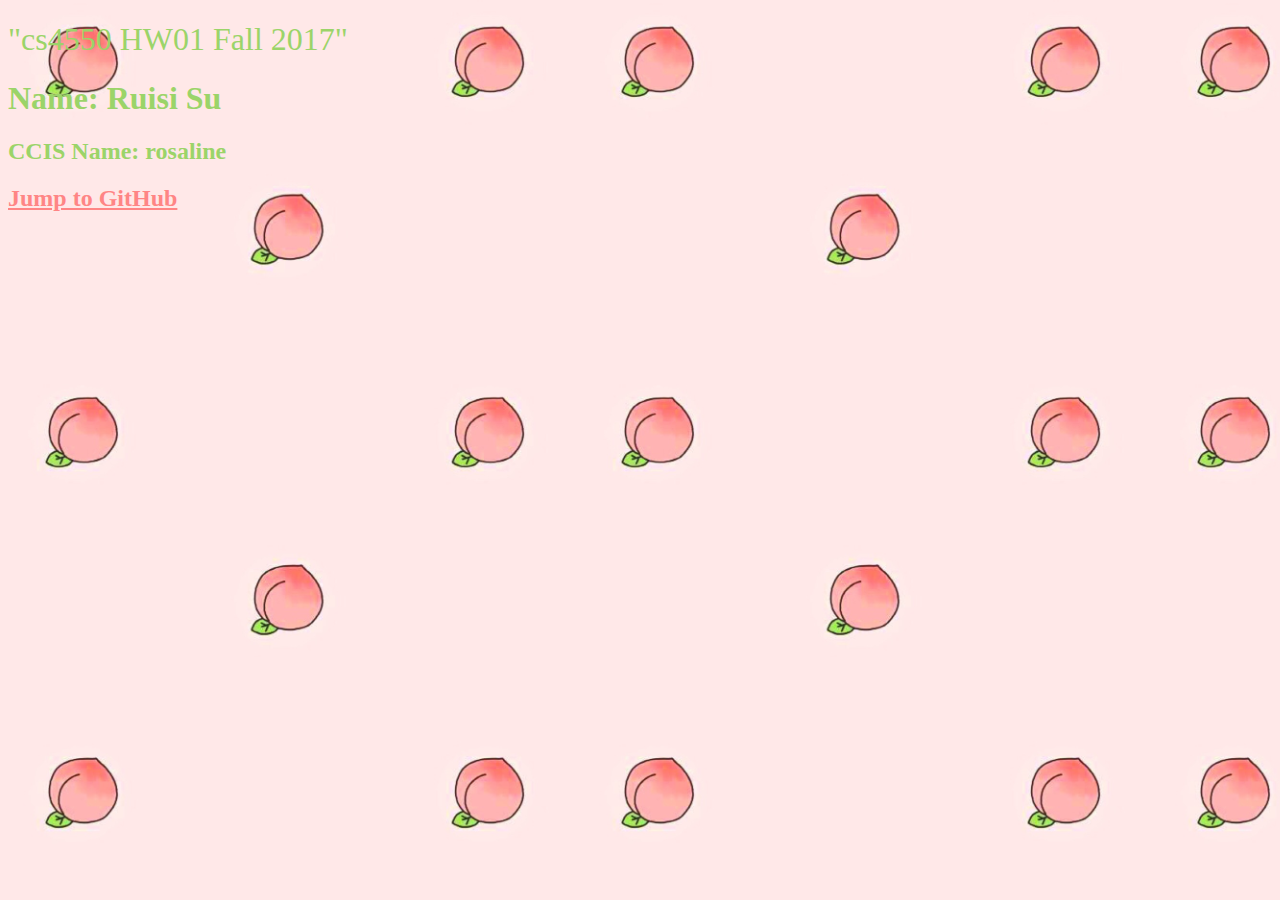
==== cs4550-hw01/personal/index.html @ 989bcfcb "changed folder structure" ====
<!DOCTYPE html>
<html>
  <head>
    <title>RosWebDev</title>
    <link href="./styles.css" rel="stylesheet" type="text/css">
  </head>
  <body>

    <h1 class="course"> "cs4550 HW01 Fall 2017" </h1>
    <h1 class="info"> Name: Ruisi Su</h1>
    <h2 class="info">  CCIS Name: rosaline <h2>
    <a href="https://github.com/gummybear1202/CS4550WebDev"> Jump to GitHub </a>
  </body>

</html>
---- cs4550-hw01/personal/styles.css ----
body {
  /*set up background image, source is specified in README.txt*/
  background-image: url("images/peach.jpeg");
  background-repeat: repeat;
  background-size: 45%;
  background-attachment: fixed;
}
h1, h2{
  color: #9BD469;
  font-family: Verdana;
}
a {
  /*coloring the link differently*/
  color: #FF8585;
}
.course {
  font-weight: lighter;
}
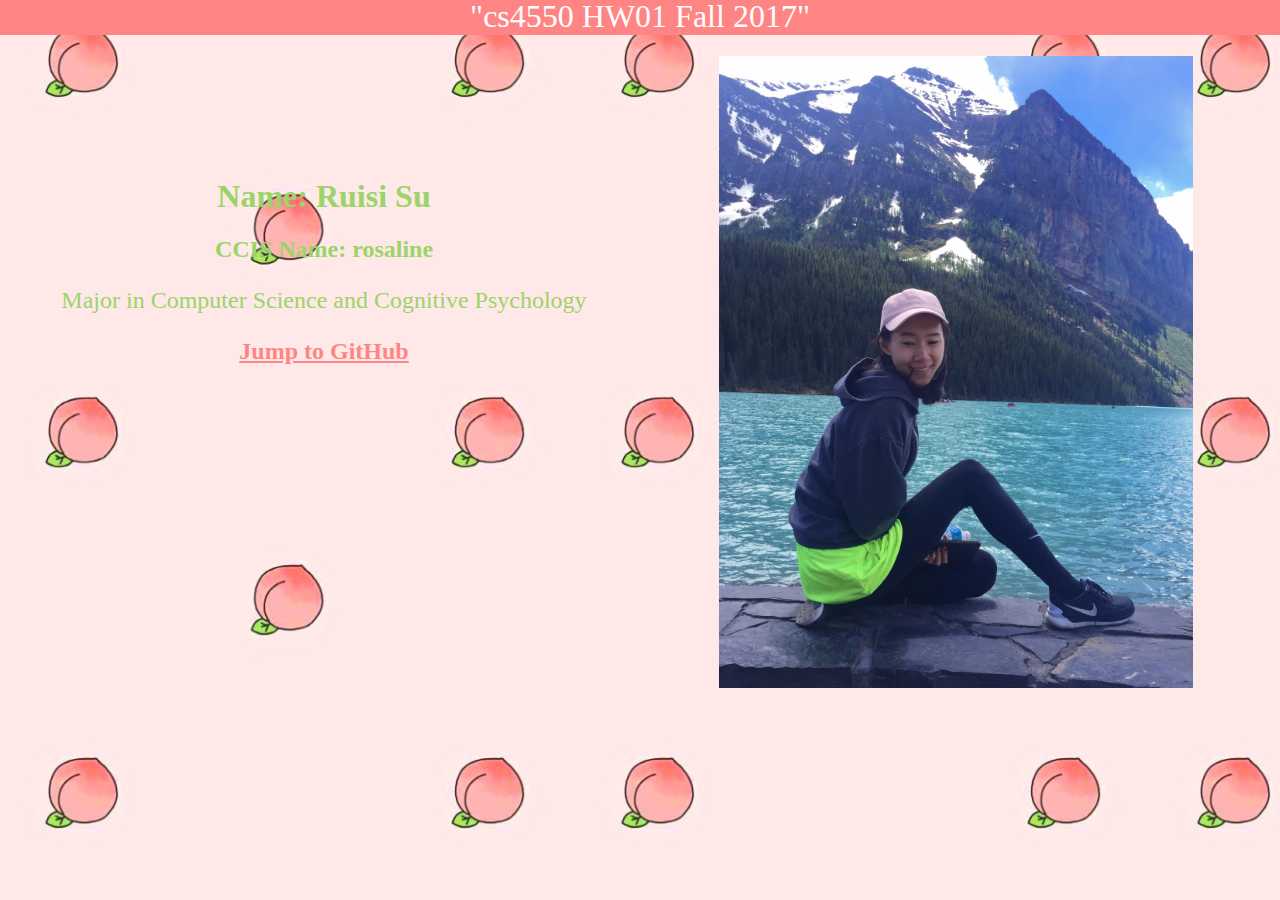
==== commit 72b4e7bf: "added more contents and finished linking up with subdomain" ====
--- a/cs4550-hw01/personal/index.html
+++ b/cs4550-hw01/personal/index.html
@@ -3,13 +3,19 @@
   <head>
     <title>RosWebDev</title>
     <link href="./styles.css" rel="stylesheet" type="text/css">
+    <h1 class="header"> "cs4550 HW01 Fall 2017" </h1>
+
   </head>
   <body>
-
-    <h1 class="course"> "cs4550 HW01 Fall 2017" </h1>
-    <h1 class="info"> Name: Ruisi Su</h1>
-    <h2 class="info">  CCIS Name: rosaline <h2>
-    <a href="https://github.com/gummybear1202/CS4550WebDev"> Jump to GitHub </a>
+    <div class="left">
+      <h1 class="info"> Name: Ruisi Su</h1>
+      <h2 class="info">  CCIS Name: rosaline <h2>
+      <p class="info"> Major in Computer Science and Cognitive Psychology </p>
+      <a class="info" href="https://github.com/gummybear1202/CS4550WebDev"> Jump to GitHub </a>
+    </div>
+    <div class="right">
+      <img class="profile" src="images/profile.JPG">
+    </div>
   </body>
 
 </html>
--- a/cs4550-hw01/personal/styles.css
+++ b/cs4550-hw01/personal/styles.css
@@ -1,18 +1,52 @@
+/*General*/
 body {
   /*set up background image, source is specified in README.txt*/
   background-image: url("images/peach.jpeg");
   background-repeat: repeat;
   background-size: 45%;
   background-attachment: fixed;
+  text-align: center;
+  font-family: Verdana;
 }
+
+/*Text*/
+p {
+  font-weight: lighter;
+}
+
+/*Text Color*/
 h1, h2{
   color: #9BD469;
-  font-family: Verdana;
 }
 a {
   /*coloring the link differently*/
   color: #FF8585;
 }
-.course {
+
+/*Header Specials*/
+.header {
+  /*setting the margin for header so there's no 'whitespace'*/
+  margin-top: -10px;
+  margin-left: -10px;
+  margin-right: -10px;
   font-weight: lighter;
+  color: white;
+  background-color: #FF8585;
 }
+
+/*Image Sizing*/
+.profile {
+  height: 75%;
+  width: 75%;
+}
+
+/*Left and Right Layout*/
+.left {
+  float: left;
+  width: 50%;
+  padding: 100px 0;
+}
+.right {
+  float: left;
+  width: 50%;
+}
